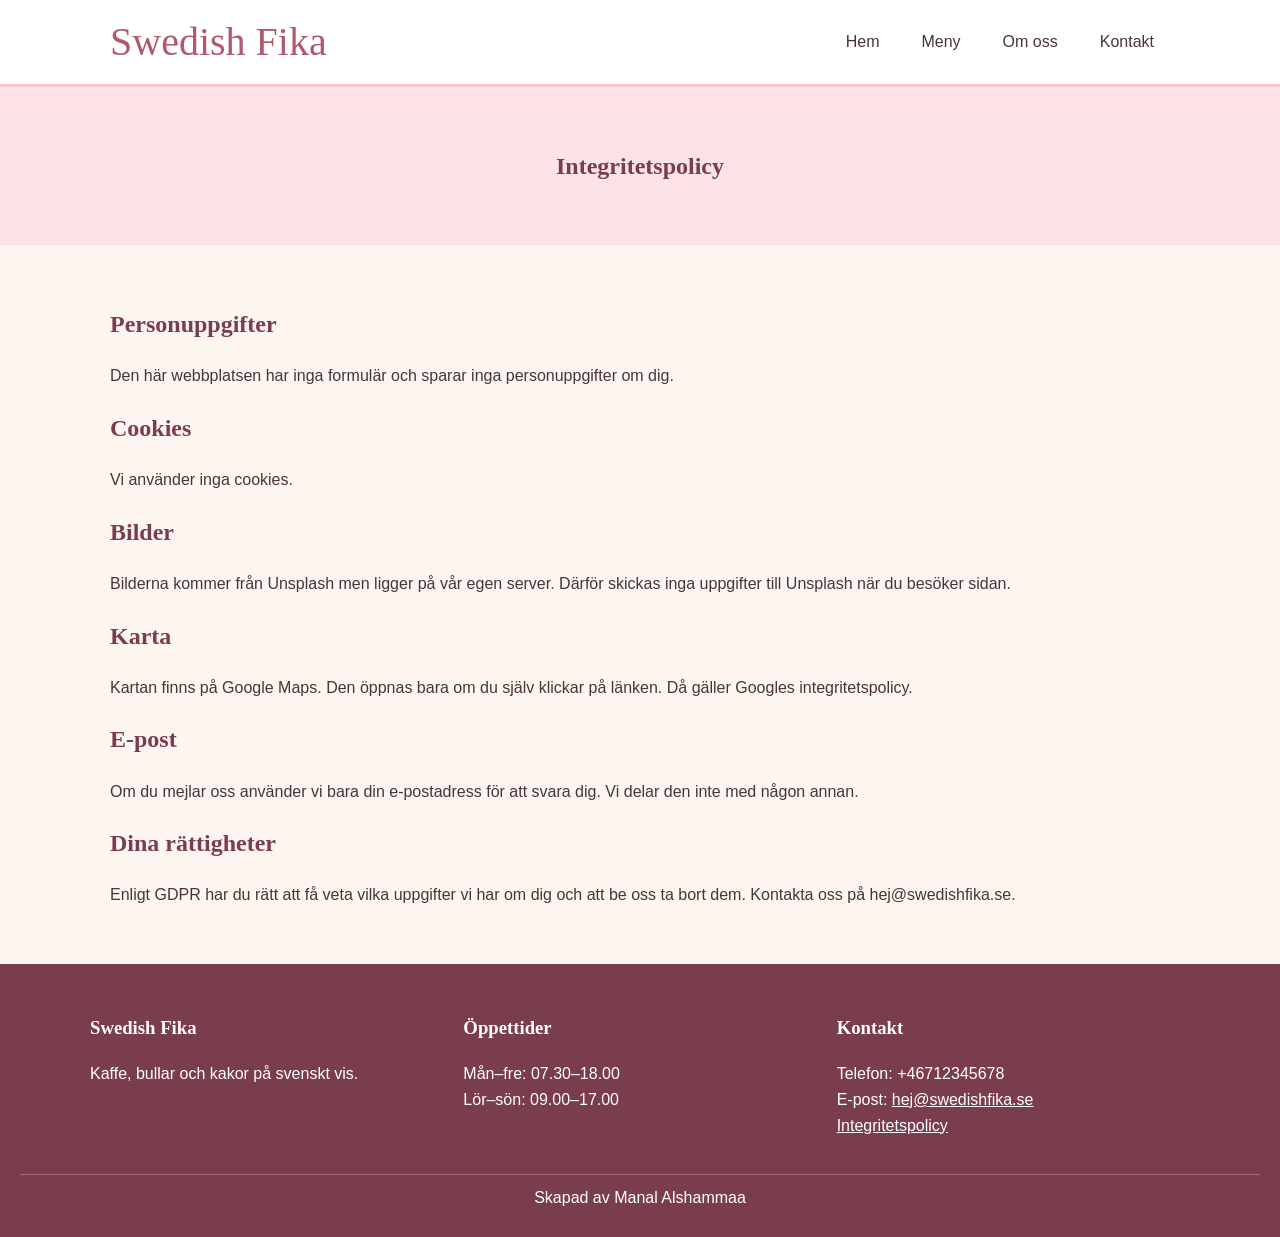
==== integritetspolicy.html @ 7abacdfc "Add files via upload" ====
<!DOCTYPE html>
<html lang="sv">
<head>
  <meta charset="UTF-8">
  <meta name="viewport" content="width=device-width, initial-scale=1.0">
  <title>Swedish Fika - Integritetspolicy</title>
  <link rel="stylesheet" href="css/style.css">
</head>
<body>

  <header>
    <div class="header-inner">
      <a href="index.html" class="logo">Swedish Fika</a>
      <nav>
        <ul>
        <li><a href="index.html">Hem</a></li>
        <li><a href="meny.html">Meny</a></li>
        <li><a href="om-oss.html">Om oss</a></li>
        <li><a href="kontakt.html">Kontakt</a></li>
        </ul>
      </nav>
    </div>
  </header>

  <main>

    <section class="sidrubrik">
      <h1>Integritetspolicy</h1>
    </section>

    <section class="container">
      <h2>Personuppgifter</h2>
      <p>Den här webbplatsen har inga formulär och sparar inga personuppgifter om dig.</p>

      <h2>Cookies</h2>
      <p>Vi använder inga cookies.</p>

      <h2>Bilder</h2>
      <p>Bilderna kommer från Unsplash men ligger på vår egen server. Därför skickas inga uppgifter till Unsplash när du besöker sidan.</p>

      <h2>Karta</h2>
      <p>Kartan finns på Google Maps. Den öppnas bara om du själv klickar på länken. Då gäller Googles integritetspolicy.</p>

      <h2>E-post</h2>
      <p>Om du mejlar oss använder vi bara din e-postadress för att svara dig. Vi delar den inte med någon annan.</p>

      <h2>Dina rättigheter</h2>
      <p>Enligt GDPR har du rätt att få veta vilka uppgifter vi har om dig och att be oss ta bort dem. Kontakta oss på hej@swedishfika.se.</p>
    </section>

  </main>

  <footer>
    <div class="footer-grid">
      <section>
        <h3>Swedish Fika</h3>
        <p>Kaffe, bullar och kakor på svenskt vis.</p>
      </section>
      <section>
        <h3>Öppettider</h3>
        <p>Mån–fre: 07.30–18.00<br>
        Lör–sön: 09.00–17.00</p>
      </section>
      <section>
        <h3>Kontakt</h3>
        <p>Telefon: +46712345678<br>
        E-post: <a href="mailto:hej@swedishfika.se">hej@swedishfika.se</a><br>
        <a href="integritetspolicy.html">Integritetspolicy</a></p>
      </section>
    </div>
    <p class="made-by">Skapad av Manal Alshammaa</p>
  </footer>

</body>
</html>
---- css/style.css ----
/* Swedish Fika - stilmall */

* {
  box-sizing: border-box;
}

body {
  margin: 0;
  font-family: Arial, Helvetica, sans-serif;
  background-color: #fdf6f0;
  color: #4a3438;
  line-height: 1.6;
}

h1, h2, h3 {
  font-family: Georgia, serif;
  color: #7a3d4d;
}

img {
  max-width: 100%;
}

a {
  color: #b05a6e;
}

/* ===== Header och meny (flexbox) ===== */

header {
  background-color: #ffffff;
  border-bottom: 3px solid #f4c9cf;
}

.header-inner {
  display: flex;
  justify-content: space-between;
  align-items: center;
  flex-wrap: wrap;
  max-width: 1100px;
  margin: 0 auto;
  padding: 10px 20px;
}

.logo {
  font-family: "Brush Script MT", cursive;
  font-size: 40px;
  color: #b05a6e;
  text-decoration: none;
}

nav ul {
  display: flex;
  gap: 10px;
  list-style: none;
  margin: 0;
  padding: 0;
}

nav a {
  text-decoration: none;
  color: #4a3438;
  padding: 8px 16px;
  border-radius: 20px;
}

nav a:hover {
  background-color: #fbe3e6;
}

nav a.active {
  background-color: #e8a0ae;
  color: white;
}

/* ===== Stor bild högst upp ===== */

.hero {
  height: 450px;
  background-image: url("../bilder/hero.webp");
  background-size: cover;
  background-position: center;
  display: flex;
  justify-content: center;
  align-items: center;
}

.hero-text {
  background-color: rgba(255, 255, 255, 0.85);
  padding: 25px 40px;
  border-radius: 15px;
  text-align: center;
}

.hero-text h1 {
  margin: 0 0 10px 0;
  font-size: 40px;
}

.hero-text p {
  margin: 0;
}

.knapp {
  display: inline-block;
  background-color: #b05a6e;
  color: white;
  padding: 10px 25px;
  border-radius: 25px;
  text-decoration: none;
  margin-top: 15px;
}

.knapp:hover {
  background-color: #7a3d4d;
}

/* ===== Vanliga sektioner ===== */

.container {
  max-width: 1100px;
  margin: 0 auto;
  padding: 40px 20px;
}

.center {
  text-align: center;
}

.rosa {
  background-color: #fbe3e6;
}

.sidrubrik {
  background-color: #fbe3e6;
  text-align: center;
  padding: 40px 20px;
}

/* ===== Kort med produkter (grid) ===== */

.kort-grid {
  display: grid;
  grid-template-columns: repeat(4, 1fr);
  gap: 20px;
}

.kort {
  background-color: white;
  border-radius: 15px;
  overflow: hidden;
  box-shadow: 0 4px 10px rgba(0, 0, 0, 0.1);
}

.kort img {
  width: 100%;
  height: 220px;
  object-fit: cover;
  display: block;
}

.kort-text {
  padding: 15px;
}

.kort-text h3 {
  margin: 0 0 5px 0;
}

.kort-text p {
  margin: 0 0 10px 0;
  font-size: 15px;
}

.pris {
  font-weight: bold;
  color: #b05a6e;
}

/* ===== Tre rutor ===== */

.tre-rutor {
  display: grid;
  grid-template-columns: 1fr 1fr 1fr;
  gap: 20px;
}

.ruta {
  background-color: white;
  padding: 20px;
  border-radius: 15px;
  text-align: center;
}

/* ===== Två kolumner (om oss) ===== */

.tva-kolumner {
  display: grid;
  grid-template-columns: 1fr 1fr;
  gap: 40px;
  align-items: center;
}

.tva-kolumner img {
  border-radius: 15px;
  width: 100%;
  max-width: 400px;
  margin: 0 auto;
  display: block;
}

/* ===== Bildspel ===== */

.bildspel {
  position: relative;
  max-width: 600px;
  margin: 0 auto;
}

.slide {
  display: none;
}

.slide img {
  width: 100%;
  height: 400px;
  object-fit: cover;
  border-radius: 15px;
  display: block;
}

.slide p {
  text-align: center;
  font-style: italic;
}

.prev,
.next {
  position: absolute;
  top: 180px;
  background-color: rgba(255, 255, 255, 0.8);
  border: none;
  font-size: 24px;
  padding: 8px 15px;
  border-radius: 50%;
  cursor: pointer;
}

.prev {
  left: 10px;
}

.next {
  right: 10px;
}

.prev:hover,
.next:hover {
  background-color: white;
}

/* ===== Meny-lista ===== */

.meny-lista {
  list-style: none;
  padding: 0;
}

.meny-lista li {
  display: flex;
  justify-content: space-between;
  border-bottom: 1px dashed #e8a0ae;
  padding: 8px 0;
}

/* ===== Kontakt ===== */

table {
  width: 100%;
}

td {
  padding: 5px 0;
}

/* ===== Footer ===== */

footer {
  background-color: #7a3d4d;
  color: white;
  padding: 30px 20px 10px 20px;
}

footer a {
  color: white;
}

.footer-grid {
  display: grid;
  grid-template-columns: 1fr 1fr 1fr;
  gap: 20px;
  max-width: 1100px;
  margin: 0 auto;
}

footer h3 {
  color: white;
}

.made-by {
  text-align: center;
  border-top: 1px solid #a86677;
  margin-top: 20px;
  padding-top: 10px;
}

/* ===== Mobil ===== */

@media (max-width: 800px) {
  .kort-grid {
    grid-template-columns: 1fr 1fr;
  }

  .tre-rutor,
  .tva-kolumner,
  .footer-grid {
    grid-template-columns: 1fr;
  }

  .header-inner {
    justify-content: center;
  }

  .hero-text h1 {
    font-size: 28px;
  }

  .slide img {
    height: 280px;
  }

  .prev,
  .next {
    top: 120px;
  }
}

@media (max-width: 500px) {
  .kort-grid {
    grid-template-columns: 1fr;
  }
}
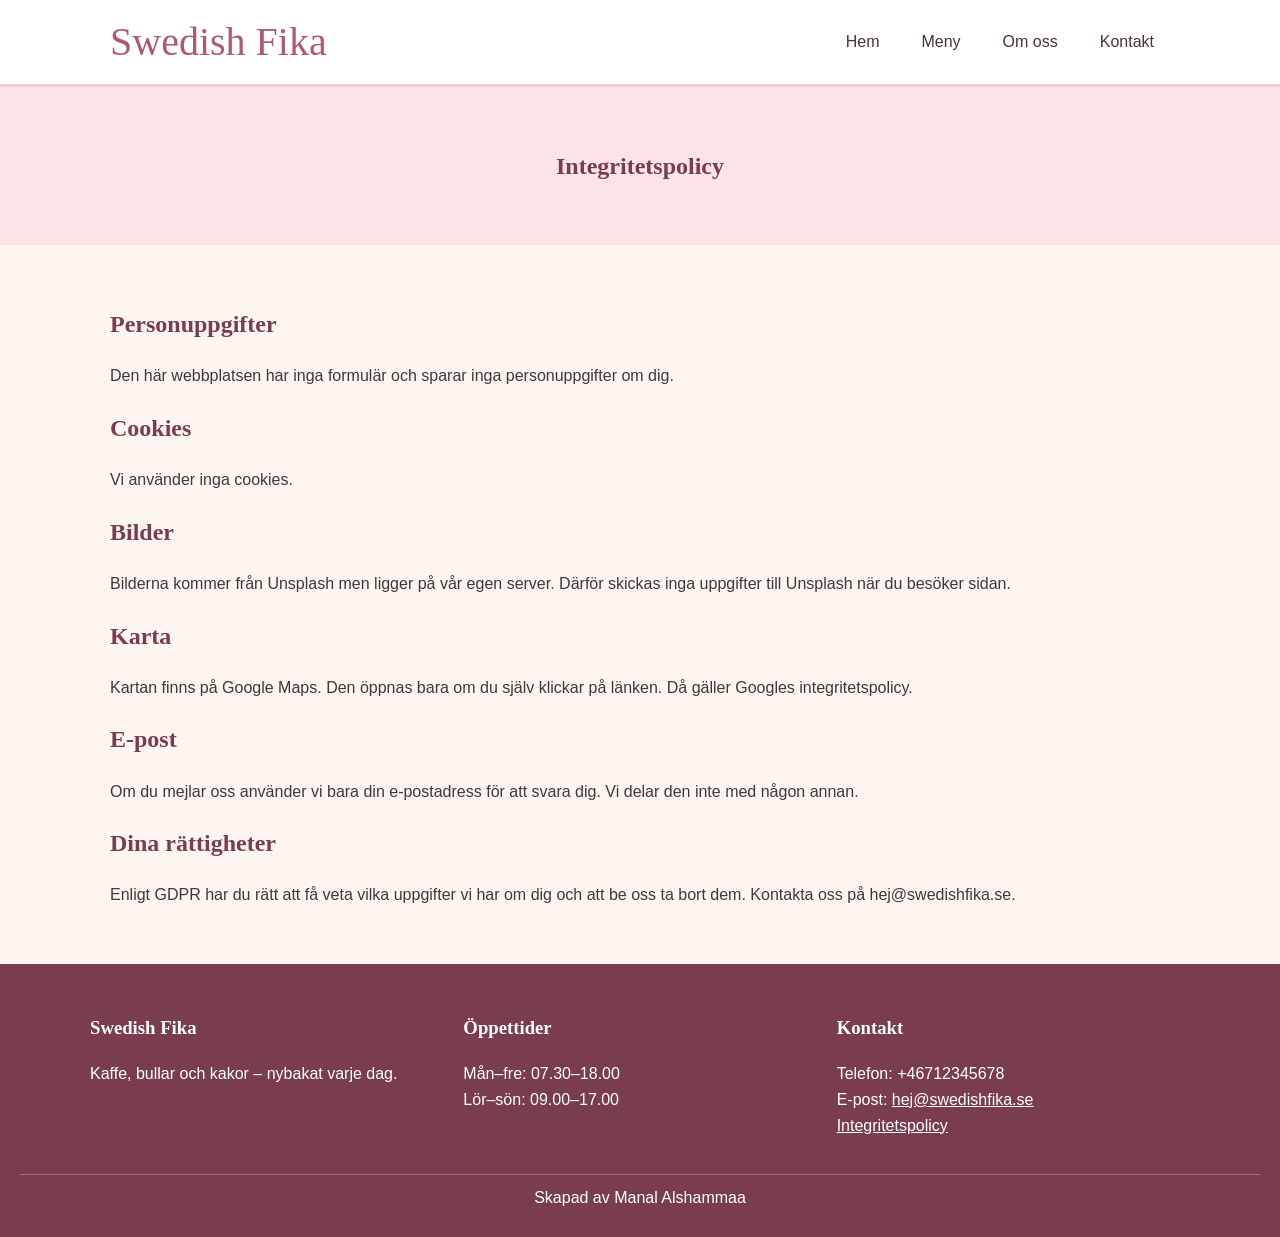
==== commit b18791a2: "Add files via upload" ====
--- a/integritetspolicy.html
+++ b/integritetspolicy.html
@@ -54,7 +54,7 @@
     <div class="footer-grid">
       <section>
         <h3>Swedish Fika</h3>
-        <p>Kaffe, bullar och kakor på svenskt vis.</p>
+        <p>Kaffe, bullar och kakor – nybakat varje dag.</p>
       </section>
       <section>
         <h3>Öppettider</h3>
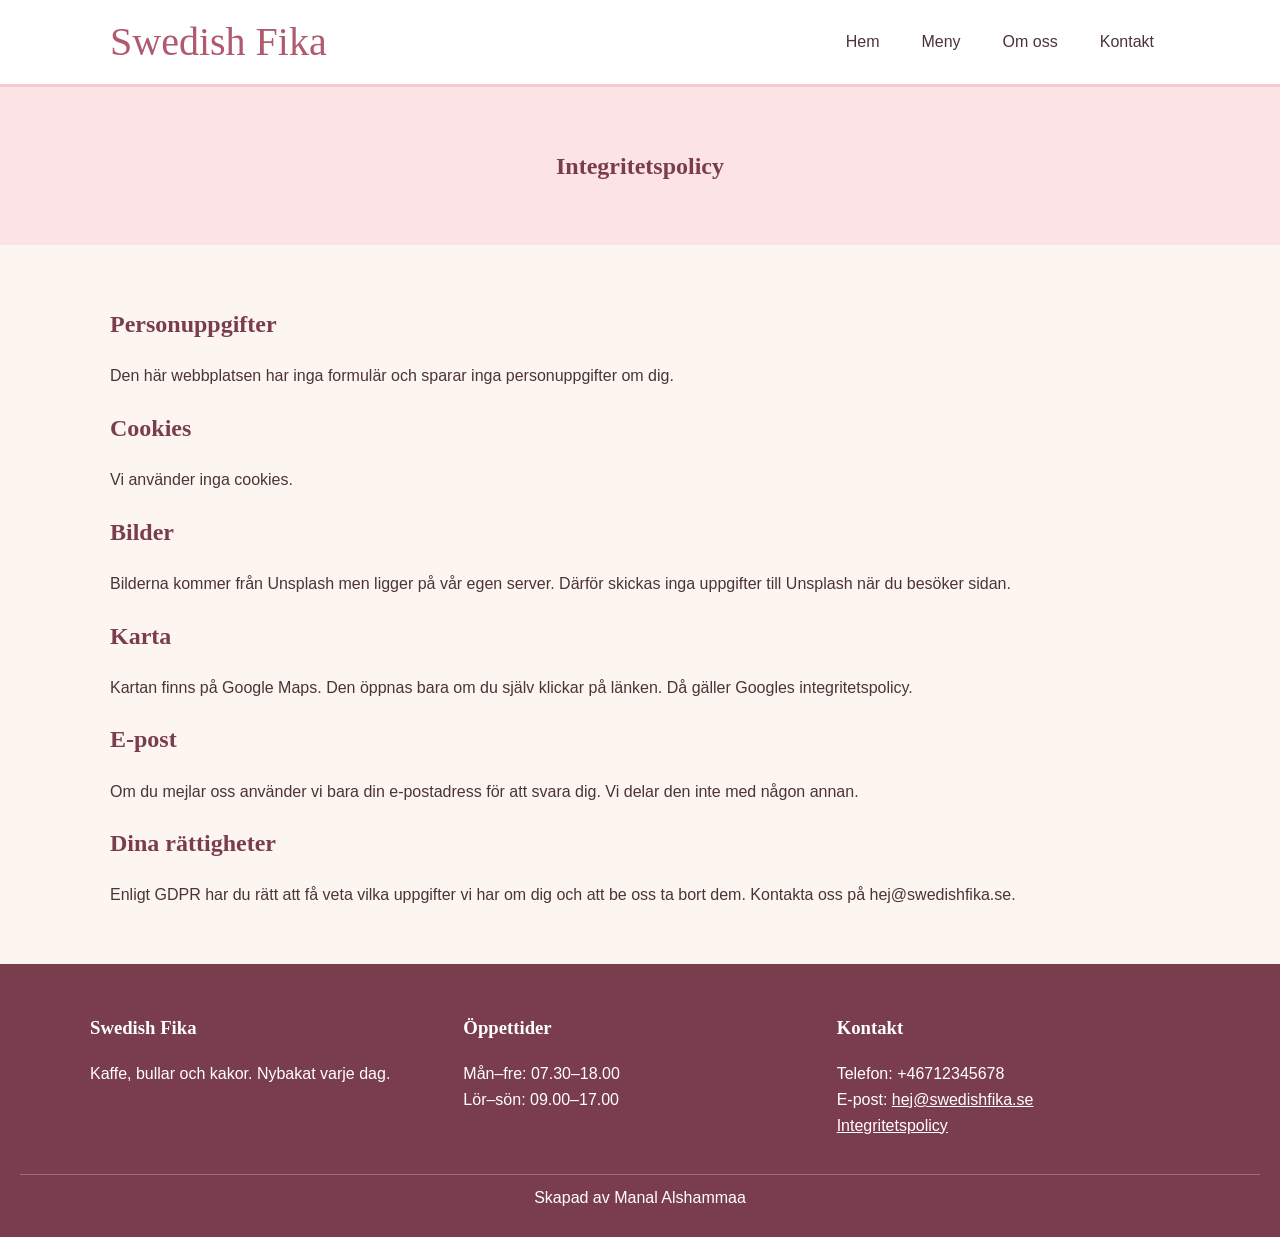
==== commit 857f539a: "Add files via upload" ====
--- a/integritetspolicy.html
+++ b/integritetspolicy.html
@@ -54,7 +54,7 @@
     <div class="footer-grid">
       <section>
         <h3>Swedish Fika</h3>
-        <p>Kaffe, bullar och kakor – nybakat varje dag.</p>
+        <p>Kaffe, bullar och kakor. Nybakat varje dag.</p>
       </section>
       <section>
         <h3>Öppettider</h3>
